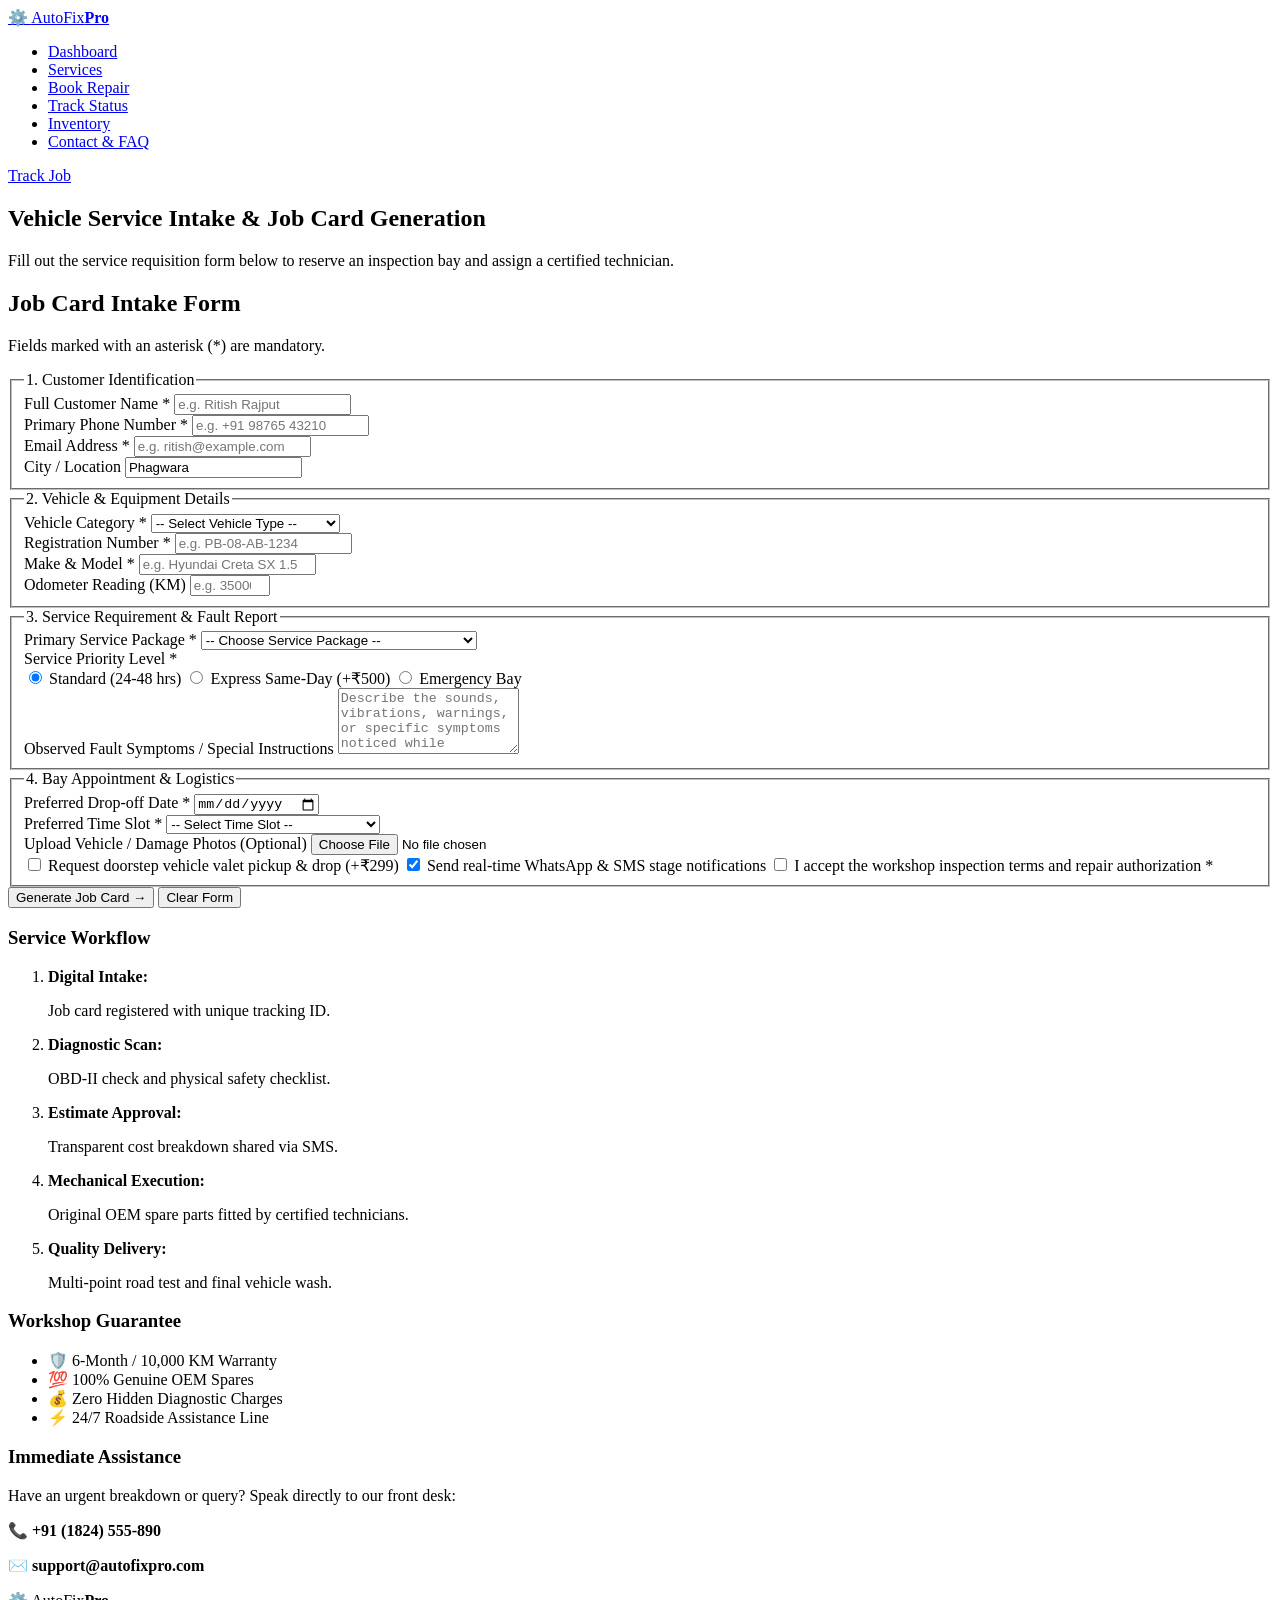
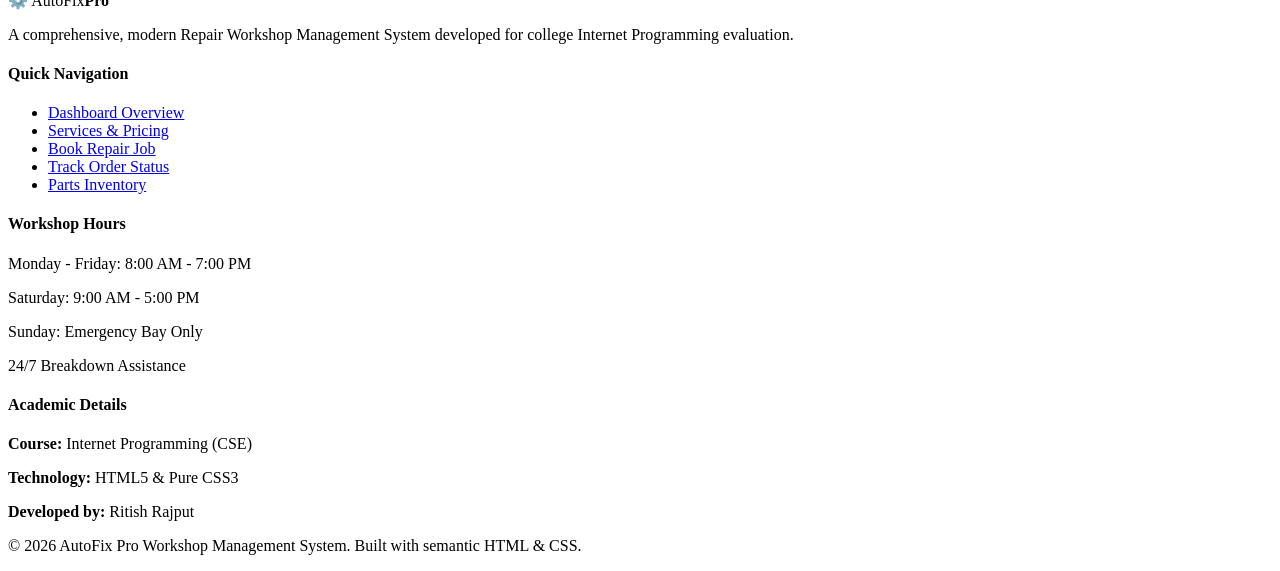
==== booking.html @ 88c41ea7 "feat: add repair service booking and intake form" ====
<!DOCTYPE html>
<html lang="en">
<head>
    <meta charset="UTF-8">
    <meta name="viewport" content="width=device-width, initial-scale=1.0">
    <title>Book a Repair | AutoFix Pro Workshop</title>
    <link rel="stylesheet" href="style.css">
</head>
<body>

    <!-- ==================== HEADER & NAVIGATION ==================== -->
    <header class="main-header">
        <div class="nav-container">
            <a href="index.html" class="brand-logo">
                <span class="logo-icon">⚙️</span>
                <span class="logo-text">AutoFix<strong>Pro</strong></span>
            </a>

            <nav class="nav-menu">
                <ul>
                    <li><a href="index.html" class="nav-link">Dashboard</a></li>
                    <li><a href="services.html" class="nav-link">Services</a></li>
                    <li><a href="booking.html" class="nav-link active">Book Repair</a></li>
                    <li><a href="tracking.html" class="nav-link">Track Status</a></li>
                    <li><a href="inventory.html" class="nav-link">Inventory</a></li>
                    <li><a href="contact.html" class="nav-link">Contact & FAQ</a></li>
                </ul>
            </nav>

            <div class="header-action">
                <a href="tracking.html" class="btn btn-secondary btn-sm">Track Job</a>
            </div>
        </div>
    </header>

    <!-- ==================== PAGE BANNER ==================== -->
    <section class="page-banner">
        <div class="container">
            <h1>Vehicle Service Intake & Job Card Generation</h1>
            <p>Fill out the service requisition form below to reserve an inspection bay and assign a certified technician.</p>
        </div>
    </section>

    <!-- ==================== MAIN FORM CONTENT ==================== -->
    <main class="main-content">
        <div class="container form-layout">

            <!-- LEFT: The Requisition Form -->
            <div class="form-card">
                <div class="form-header">
                    <h2>Job Card Intake Form</h2>
                    <p class="form-subtext">Fields marked with an asterisk (<span class="required-star">*</span>) are mandatory.</p>
                </div>

                <!-- FORM TAG with standard attributes -->
                <form action="tracking.html" method="GET" class="repair-form">

                    <!-- SECTION 1: Customer Details -->
                    <fieldset class="form-fieldset">
                        <legend class="form-legend">1. Customer Identification</legend>

                        <div class="form-row">
                            <div class="form-group">
                                <label for="cust-name">Full Customer Name <span class="required-star">*</span></label>
                                <input type="text" id="cust-name" name="customerName" placeholder="e.g. Ritish Rajput" required>
                            </div>

                            <div class="form-group">
                                <label for="cust-phone">Primary Phone Number <span class="required-star">*</span></label>
                                <input type="tel" id="cust-phone" name="customerPhone" placeholder="e.g. +91 98765 43210" pattern="[0-9+\s-]{10,15}" required>
                            </div>
                        </div>

                        <div class="form-row">
                            <div class="form-group">
                                <label for="cust-email">Email Address <span class="required-star">*</span></label>
                                <input type="email" id="cust-email" name="customerEmail" placeholder="e.g. ritish@example.com" required>
                            </div>

                            <div class="form-group">
                                <label for="cust-city">City / Location</label>
                                <input type="text" id="cust-city" name="customerCity" placeholder="e.g. Jalandhar, Punjab" value="Phagwara">
                            </div>
                        </div>
                    </fieldset>

                    <!-- SECTION 2: Vehicle / Equipment Information -->
                    <fieldset class="form-fieldset">
                        <legend class="form-legend">2. Vehicle & Equipment Details</legend>

                        <div class="form-row">
                            <div class="form-group">
                                <label for="vehicle-type">Vehicle Category <span class="required-star">*</span></label>
                                <select id="vehicle-type" name="vehicleType" required>
                                    <option value="" disabled selected>-- Select Vehicle Type --</option>
                                    <option value="hatchback">Hatchback / Sedan</option>
                                    <option value="suv">Compact SUV / Luxury SUV</option>
                                    <option value="two-wheeler">Motorcycle / Scooter</option>
                                    <option value="commercial">Commercial Van / Pickup</option>
                                    <option value="electric">Electric Vehicle (EV)</option>
                                </select>
                            </div>

                            <div class="form-group">
                                <label for="reg-number">Registration Number <span class="required-star">*</span></label>
                                <input type="text" id="reg-number" name="registrationNumber" placeholder="e.g. PB-08-AB-1234" required>
                            </div>
                        </div>

                        <div class="form-row">
                            <div class="form-group">
                                <label for="make-model">Make & Model <span class="required-star">*</span></label>
                                <input type="text" id="make-model" name="makeModel" placeholder="e.g. Hyundai Creta SX 1.5" required>
                            </div>

                            <div class="form-group">
                                <label for="odometer">Odometer Reading (KM)</label>
                                <input type="number" id="odometer" name="odometerReading" placeholder="e.g. 35000" min="0" max="999999">
                            </div>
                        </div>
                    </fieldset>

                    <!-- SECTION 3: Service Scope & Urgency -->
                    <fieldset class="form-fieldset">
                        <legend class="form-legend">3. Service Requirement & Fault Report</legend>

                        <div class="form-row">
                            <div class="form-group">
                                <label for="service-package">Primary Service Package <span class="required-star">*</span></label>
                                <select id="service-package" name="servicePackage" required>
                                    <option value="" disabled selected>-- Choose Service Package --</option>
                                    <option value="diagnostic">Computerized OBD-II Diagnostics (&#8377;1,499)</option>
                                    <option value="maintenance">Periodic Maintenance & Oil Flush (&#8377;2,999)</option>
                                    <option value="brake">Precision Brake Overhaul (&#8377;2,199)</option>
                                    <option value="ac">Air Conditioning & Gas Refill (&#8377;1,899)</option>
                                    <option value="clutch">Clutch & Driveline Overhaul (&#8377;4,500)</option>
                                    <option value="battery">Battery & Electrical Service (&#8377;899)</option>
                                    <option value="custom">General Inspection / Custom Repair</option>
                                </select>
                            </div>

                            <div class="form-group">
                                <label>Service Priority Level <span class="required-star">*</span></label>
                                <div class="radio-group">
                                    <label class="radio-label">
                                        <input type="radio" name="priority" value="standard" checked> Standard (24-48 hrs)
                                    </label>
                                    <label class="radio-label">
                                        <input type="radio" name="priority" value="express"> Express Same-Day (+&#8377;500)
                                    </label>
                                    <label class="radio-label">
                                        <input type="radio" name="priority" value="emergency"> Emergency Bay
                                    </label>
                                </div>
                            </div>
                        </div>

                        <div class="form-group full-width">
                            <label for="fault-desc">Observed Fault Symptoms / Special Instructions</label>
                            <textarea id="fault-desc" name="faultDescription" rows="4" placeholder="Describe the sounds, vibrations, warnings, or specific symptoms noticed while operating the vehicle..."></textarea>
                        </div>
                    </fieldset>

                    <!-- SECTION 4: Appointment Scheduling -->
                    <fieldset class="form-fieldset">
                        <legend class="form-legend">4. Bay Appointment & Logistics</legend>

                        <div class="form-row">
                            <div class="form-group">
                                <label for="drop-date">Preferred Drop-off Date <span class="required-star">*</span></label>
                                <input type="date" id="drop-date" name="dropDate" required>
                            </div>

                            <div class="form-group">
                                <label for="drop-time">Preferred Time Slot <span class="required-star">*</span></label>
                                <select id="drop-time" name="dropTime" required>
                                    <option value="" disabled selected>-- Select Time Slot --</option>
                                    <option value="morning-1">Morning: 08:30 AM - 10:30 AM</option>
                                    <option value="morning-2">Mid-day: 10:30 AM - 01:00 PM</option>
                                    <option value="afternoon">Afternoon: 02:00 PM - 04:30 PM</option>
                                    <option value="evening">Late Bay: 04:30 PM - 06:30 PM</option>
                                </select>
                            </div>
                        </div>

                        <div class="form-group">
                            <label for="damage-photos">Upload Vehicle / Damage Photos (Optional)</label>
                            <input type="file" id="damage-photos" name="damagePhotos" accept="image/*">
                        </div>

                        <!-- Checkboxes for Add-ons -->
                        <div class="checkbox-container">
                            <label class="checkbox-label">
                                <input type="checkbox" name="valetPickup" value="yes">
                                Request doorstep vehicle valet pickup & drop (+&#8377;299)
                            </label>
                            <label class="checkbox-label">
                                <input type="checkbox" name="smsAlerts" value="yes" checked>
                                Send real-time WhatsApp & SMS stage notifications
                            </label>
                            <label class="checkbox-label">
                                <input type="checkbox" name="agreeTerms" value="yes" required>
                                I accept the workshop inspection terms and repair authorization <span class="required-star">*</span>
                            </label>
                        </div>
                    </fieldset>

                    <!-- Form Action Buttons -->
                    <div class="form-actions">
                        <button type="submit" class="btn btn-primary">Generate Job Card &rarr;</button>
                        <button type="reset" class="btn btn-secondary">Clear Form</button>
                    </div>

                </form>
            </div>

            <!-- RIGHT: Information & Support Sidebar -->
            <aside class="form-sidebar">
                <div class="sidebar-card">
                    <h3>Service Workflow</h3>
                    <ol class="step-list">
                        <li>
                            <strong>Digital Intake:</strong>
                            <p>Job card registered with unique tracking ID.</p>
                        </li>
                        <li>
                            <strong>Diagnostic Scan:</strong>
                            <p>OBD-II check and physical safety checklist.</p>
                        </li>
                        <li>
                            <strong>Estimate Approval:</strong>
                            <p>Transparent cost breakdown shared via SMS.</p>
                        </li>
                        <li>
                            <strong>Mechanical Execution:</strong>
                            <p>Original OEM spare parts fitted by certified technicians.</p>
                        </li>
                        <li>
                            <strong>Quality Delivery:</strong>
                            <p>Multi-point road test and final vehicle wash.</p>
                        </li>
                    </ol>
                </div>

                <div class="sidebar-card highlight-card">
                    <h3>Workshop Guarantee</h3>
                    <ul class="guarantee-list">
                        <li>🛡️ 6-Month / 10,000 KM Warranty</li>
                        <li>💯 100% Genuine OEM Spares</li>
                        <li>💰 Zero Hidden Diagnostic Charges</li>
                        <li>⚡ 24/7 Roadside Assistance Line</li>
                    </ul>
                </div>

                <div class="sidebar-card">
                    <h3>Immediate Assistance</h3>
                    <p>Have an urgent breakdown or query? Speak directly to our front desk:</p>
                    <p class="sidebar-contact"><strong>📞 +91 (1824) 555-890</strong></p>
                    <p class="sidebar-contact"><strong>✉️ support@autofixpro.com</strong></p>
                </div>
            </aside>

        </div>
    </main>

    <!-- ==================== FOOTER ==================== -->
    <footer class="main-footer">
        <div class="container footer-grid">
            <div class="footer-col">
                <div class="brand-logo footer-logo">
                    <span class="logo-icon">⚙️</span>
                    <span class="logo-text">AutoFix<strong>Pro</strong></span>
                </div>
                <p class="footer-desc">
                    A comprehensive, modern Repair Workshop Management System developed for
                    college Internet Programming evaluation.
                </p>
            </div>

            <div class="footer-col">
                <h4>Quick Navigation</h4>
                <ul class="footer-links">
                    <li><a href="index.html">Dashboard Overview</a></li>
                    <li><a href="services.html">Services & Pricing</a></li>
                    <li><a href="booking.html">Book Repair Job</a></li>
                    <li><a href="tracking.html">Track Order Status</a></li>
                    <li><a href="inventory.html">Parts Inventory</a></li>
                </ul>
            </div>

            <div class="footer-col">
                <h4>Workshop Hours</h4>
                <p>Monday - Friday: 8:00 AM - 7:00 PM</p>
                <p>Saturday: 9:00 AM - 5:00 PM</p>
                <p>Sunday: Emergency Bay Only</p>
                <p class="emergency-badge">24/7 Breakdown Assistance</p>
            </div>

            <div class="footer-col">
                <h4>Academic Details</h4>
                <p><strong>Course:</strong> Internet Programming (CSE)</p>
                <p><strong>Technology:</strong> HTML5 & Pure CSS3</p>
                <p><strong>Developed by:</strong> Ritish Rajput</p>
            </div>
        </div>

        <div class="footer-bottom">
            <div class="container">
                <p>&copy; 2026 AutoFix Pro Workshop Management System. Built with semantic HTML & CSS.</p>
            </div>
        </div>
    </footer>

</body>
</html>
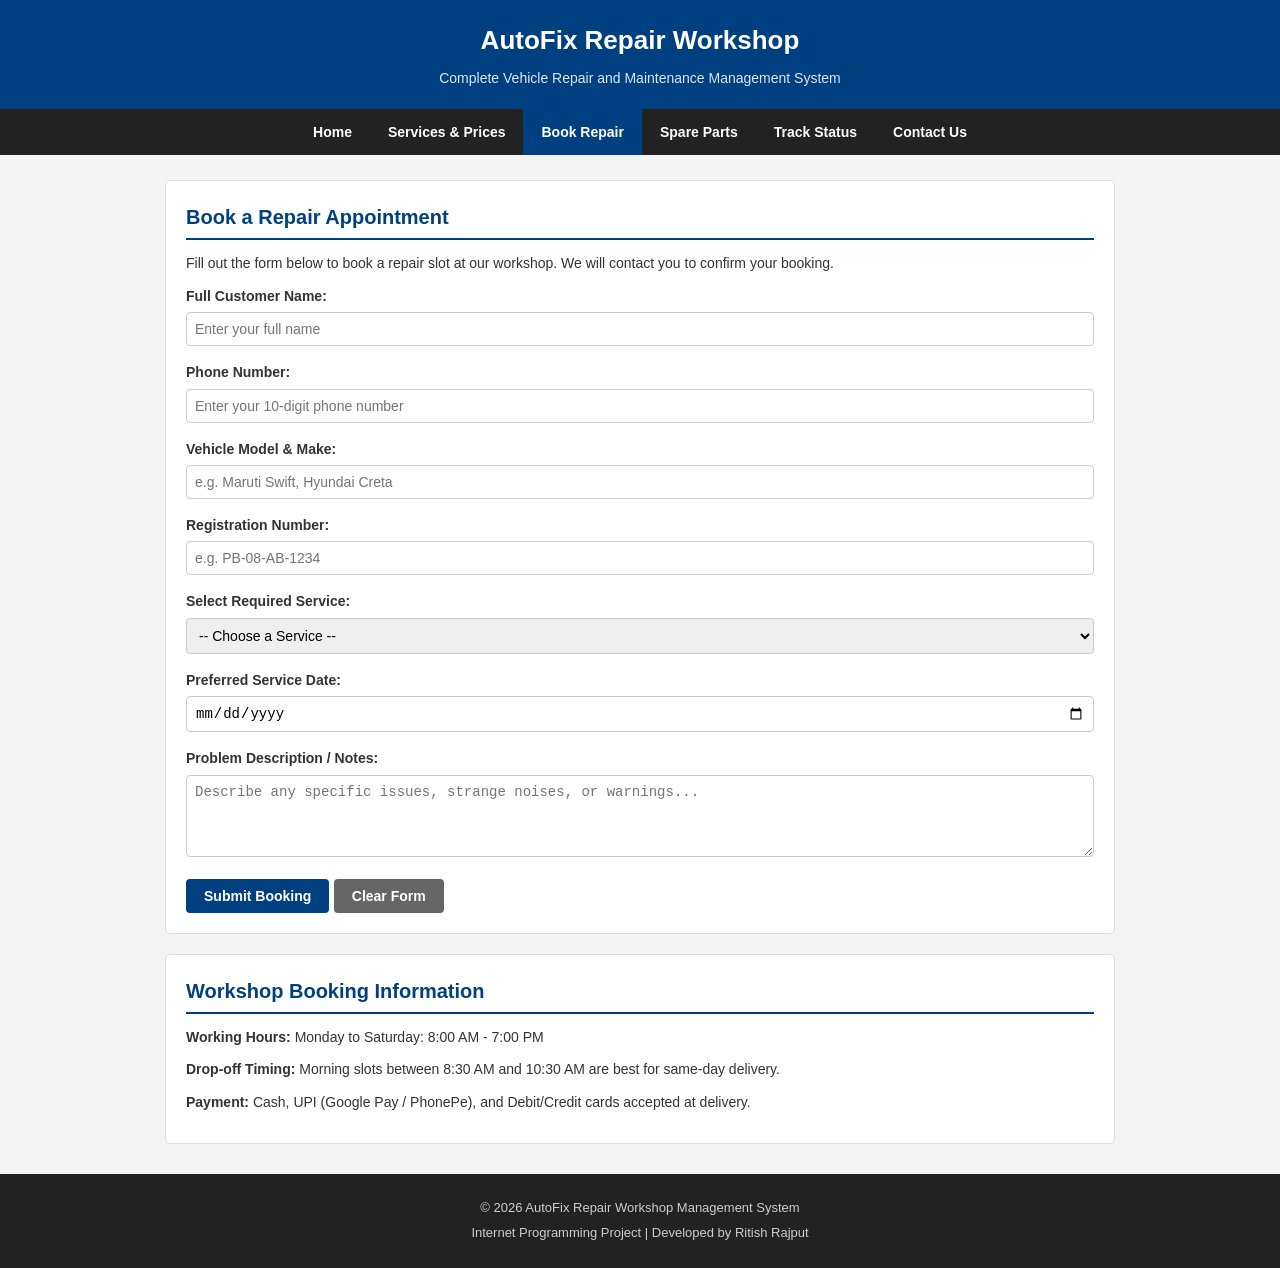
==== commit c4e1b319: "Repair Workshop Management System" ====
--- a/booking.html
+++ b/booking.html
@@ -3,312 +3,103 @@
 <head>
     <meta charset="UTF-8">
     <meta name="viewport" content="width=device-width, initial-scale=1.0">
-    <title>Book a Repair | AutoFix Pro Workshop</title>
+    <title>Book a Repair | AutoFix Workshop</title>
     <link rel="stylesheet" href="style.css">
 </head>
 <body>
 
-    <!-- ==================== HEADER & NAVIGATION ==================== -->
-    <header class="main-header">
-        <div class="nav-container">
-            <a href="index.html" class="brand-logo">
-                <span class="logo-icon">⚙️</span>
-                <span class="logo-text">AutoFix<strong>Pro</strong></span>
-            </a>
-
-            <nav class="nav-menu">
-                <ul>
-                    <li><a href="index.html" class="nav-link">Dashboard</a></li>
-                    <li><a href="services.html" class="nav-link">Services</a></li>
-                    <li><a href="booking.html" class="nav-link active">Book Repair</a></li>
-                    <li><a href="tracking.html" class="nav-link">Track Status</a></li>
-                    <li><a href="inventory.html" class="nav-link">Inventory</a></li>
-                    <li><a href="contact.html" class="nav-link">Contact & FAQ</a></li>
-                </ul>
-            </nav>
-
-            <div class="header-action">
-                <a href="tracking.html" class="btn btn-secondary btn-sm">Track Job</a>
-            </div>
-        </div>
+    <!-- Header -->
+    <header>
+        <h1>AutoFix Repair Workshop</h1>
+        <p>Complete Vehicle Repair and Maintenance Management System</p>
     </header>
 
-    <!-- ==================== PAGE BANNER ==================== -->
-    <section class="page-banner">
-        <div class="container">
-            <h1>Vehicle Service Intake & Job Card Generation</h1>
-            <p>Fill out the service requisition form below to reserve an inspection bay and assign a certified technician.</p>
-        </div>
-    </section>
+    <!-- Navigation Menu -->
+    <nav>
+        <ul>
+            <li><a href="index.html">Home</a></li>
+            <li><a href="services.html">Services & Prices</a></li>
+            <li><a href="booking.html" class="active">Book Repair</a></li>
+            <li><a href="inventory.html">Spare Parts</a></li>
+            <li><a href="tracking.html">Track Status</a></li>
+            <li><a href="contact.html">Contact Us</a></li>
+        </ul>
+    </nav>
 
-    <!-- ==================== MAIN FORM CONTENT ==================== -->
-    <main class="main-content">
-        <div class="container form-layout">
+    <!-- Main Content -->
+    <div class="container">
 
-            <!-- LEFT: The Requisition Form -->
-            <div class="form-card">
-                <div class="form-header">
-                    <h2>Job Card Intake Form</h2>
-                    <p class="form-subtext">Fields marked with an asterisk (<span class="required-star">*</span>) are mandatory.</p>
+        <!-- Booking Form Card -->
+        <div class="card">
+            <h2>Book a Repair Appointment</h2>
+            <p>Fill out the form below to book a repair slot at our workshop. We will contact you to confirm your booking.</p>
+
+            <form action="booking.html" method="GET">
+
+                <div class="form-group">
+                    <label for="name">Full Customer Name:</label>
+                    <input type="text" id="name" name="customerName" placeholder="Enter your full name" required>
                 </div>
 
-                <!-- FORM TAG with standard attributes -->
-                <form action="tracking.html" method="GET" class="repair-form">
-
-                    <!-- SECTION 1: Customer Details -->
-                    <fieldset class="form-fieldset">
-                        <legend class="form-legend">1. Customer Identification</legend>
-
-                        <div class="form-row">
-                            <div class="form-group">
-                                <label for="cust-name">Full Customer Name <span class="required-star">*</span></label>
-                                <input type="text" id="cust-name" name="customerName" placeholder="e.g. Ritish Rajput" required>
-                            </div>
-
-                            <div class="form-group">
-                                <label for="cust-phone">Primary Phone Number <span class="required-star">*</span></label>
-                                <input type="tel" id="cust-phone" name="customerPhone" placeholder="e.g. +91 98765 43210" pattern="[0-9+\s-]{10,15}" required>
-                            </div>
-                        </div>
-
-                        <div class="form-row">
-                            <div class="form-group">
-                                <label for="cust-email">Email Address <span class="required-star">*</span></label>
-                                <input type="email" id="cust-email" name="customerEmail" placeholder="e.g. ritish@example.com" required>
-                            </div>
-
-                            <div class="form-group">
-                                <label for="cust-city">City / Location</label>
-                                <input type="text" id="cust-city" name="customerCity" placeholder="e.g. Jalandhar, Punjab" value="Phagwara">
-                            </div>
-                        </div>
-                    </fieldset>
-
-                    <!-- SECTION 2: Vehicle / Equipment Information -->
-                    <fieldset class="form-fieldset">
-                        <legend class="form-legend">2. Vehicle & Equipment Details</legend>
-
-                        <div class="form-row">
-                            <div class="form-group">
-                                <label for="vehicle-type">Vehicle Category <span class="required-star">*</span></label>
-                                <select id="vehicle-type" name="vehicleType" required>
-                                    <option value="" disabled selected>-- Select Vehicle Type --</option>
-                                    <option value="hatchback">Hatchback / Sedan</option>
-                                    <option value="suv">Compact SUV / Luxury SUV</option>
-                                    <option value="two-wheeler">Motorcycle / Scooter</option>
-                                    <option value="commercial">Commercial Van / Pickup</option>
-                                    <option value="electric">Electric Vehicle (EV)</option>
-                                </select>
-                            </div>
-
-                            <div class="form-group">
-                                <label for="reg-number">Registration Number <span class="required-star">*</span></label>
-                                <input type="text" id="reg-number" name="registrationNumber" placeholder="e.g. PB-08-AB-1234" required>
-                            </div>
-                        </div>
-
-                        <div class="form-row">
-                            <div class="form-group">
-                                <label for="make-model">Make & Model <span class="required-star">*</span></label>
-                                <input type="text" id="make-model" name="makeModel" placeholder="e.g. Hyundai Creta SX 1.5" required>
-                            </div>
-
-                            <div class="form-group">
-                                <label for="odometer">Odometer Reading (KM)</label>
-                                <input type="number" id="odometer" name="odometerReading" placeholder="e.g. 35000" min="0" max="999999">
-                            </div>
-                        </div>
-                    </fieldset>
-
-                    <!-- SECTION 3: Service Scope & Urgency -->
-                    <fieldset class="form-fieldset">
-                        <legend class="form-legend">3. Service Requirement & Fault Report</legend>
-
-                        <div class="form-row">
-                            <div class="form-group">
-                                <label for="service-package">Primary Service Package <span class="required-star">*</span></label>
-                                <select id="service-package" name="servicePackage" required>
-                                    <option value="" disabled selected>-- Choose Service Package --</option>
-                                    <option value="diagnostic">Computerized OBD-II Diagnostics (&#8377;1,499)</option>
-                                    <option value="maintenance">Periodic Maintenance & Oil Flush (&#8377;2,999)</option>
-                                    <option value="brake">Precision Brake Overhaul (&#8377;2,199)</option>
-                                    <option value="ac">Air Conditioning & Gas Refill (&#8377;1,899)</option>
-                                    <option value="clutch">Clutch & Driveline Overhaul (&#8377;4,500)</option>
-                                    <option value="battery">Battery & Electrical Service (&#8377;899)</option>
-                                    <option value="custom">General Inspection / Custom Repair</option>
-                                </select>
-                            </div>
-
-                            <div class="form-group">
-                                <label>Service Priority Level <span class="required-star">*</span></label>
-                                <div class="radio-group">
-                                    <label class="radio-label">
-                                        <input type="radio" name="priority" value="standard" checked> Standard (24-48 hrs)
-                                    </label>
-                                    <label class="radio-label">
-                                        <input type="radio" name="priority" value="express"> Express Same-Day (+&#8377;500)
-                                    </label>
-                                    <label class="radio-label">
-                                        <input type="radio" name="priority" value="emergency"> Emergency Bay
-                                    </label>
-                                </div>
-                            </div>
-                        </div>
-
-                        <div class="form-group full-width">
-                            <label for="fault-desc">Observed Fault Symptoms / Special Instructions</label>
-                            <textarea id="fault-desc" name="faultDescription" rows="4" placeholder="Describe the sounds, vibrations, warnings, or specific symptoms noticed while operating the vehicle..."></textarea>
-                        </div>
-                    </fieldset>
-
-                    <!-- SECTION 4: Appointment Scheduling -->
-                    <fieldset class="form-fieldset">
-                        <legend class="form-legend">4. Bay Appointment & Logistics</legend>
-
-                        <div class="form-row">
-                            <div class="form-group">
-                                <label for="drop-date">Preferred Drop-off Date <span class="required-star">*</span></label>
-                                <input type="date" id="drop-date" name="dropDate" required>
-                            </div>
-
-                            <div class="form-group">
-                                <label for="drop-time">Preferred Time Slot <span class="required-star">*</span></label>
-                                <select id="drop-time" name="dropTime" required>
-                                    <option value="" disabled selected>-- Select Time Slot --</option>
-                                    <option value="morning-1">Morning: 08:30 AM - 10:30 AM</option>
-                                    <option value="morning-2">Mid-day: 10:30 AM - 01:00 PM</option>
-                                    <option value="afternoon">Afternoon: 02:00 PM - 04:30 PM</option>
-                                    <option value="evening">Late Bay: 04:30 PM - 06:30 PM</option>
-                                </select>
-                            </div>
-                        </div>
-
-                        <div class="form-group">
-                            <label for="damage-photos">Upload Vehicle / Damage Photos (Optional)</label>
-                            <input type="file" id="damage-photos" name="damagePhotos" accept="image/*">
-                        </div>
-
-                        <!-- Checkboxes for Add-ons -->
-                        <div class="checkbox-container">
-                            <label class="checkbox-label">
-                                <input type="checkbox" name="valetPickup" value="yes">
-                                Request doorstep vehicle valet pickup & drop (+&#8377;299)
-                            </label>
-                            <label class="checkbox-label">
-                                <input type="checkbox" name="smsAlerts" value="yes" checked>
-                                Send real-time WhatsApp & SMS stage notifications
-                            </label>
-                            <label class="checkbox-label">
-                                <input type="checkbox" name="agreeTerms" value="yes" required>
-                                I accept the workshop inspection terms and repair authorization <span class="required-star">*</span>
-                            </label>
-                        </div>
-                    </fieldset>
-
-                    <!-- Form Action Buttons -->
-                    <div class="form-actions">
-                        <button type="submit" class="btn btn-primary">Generate Job Card &rarr;</button>
-                        <button type="reset" class="btn btn-secondary">Clear Form</button>
-                    </div>
-
-                </form>
-            </div>
-
-            <!-- RIGHT: Information & Support Sidebar -->
-            <aside class="form-sidebar">
-                <div class="sidebar-card">
-                    <h3>Service Workflow</h3>
-                    <ol class="step-list">
-                        <li>
-                            <strong>Digital Intake:</strong>
-                            <p>Job card registered with unique tracking ID.</p>
-                        </li>
-                        <li>
-                            <strong>Diagnostic Scan:</strong>
-                            <p>OBD-II check and physical safety checklist.</p>
-                        </li>
-                        <li>
-                            <strong>Estimate Approval:</strong>
-                            <p>Transparent cost breakdown shared via SMS.</p>
-                        </li>
-                        <li>
-                            <strong>Mechanical Execution:</strong>
-                            <p>Original OEM spare parts fitted by certified technicians.</p>
-                        </li>
-                        <li>
-                            <strong>Quality Delivery:</strong>
-                            <p>Multi-point road test and final vehicle wash.</p>
-                        </li>
-                    </ol>
+                <div class="form-group">
+                    <label for="phone">Phone Number:</label>
+                    <input type="tel" id="phone" name="customerPhone" placeholder="Enter your 10-digit phone number" required>
                 </div>
 
-                <div class="sidebar-card highlight-card">
-                    <h3>Workshop Guarantee</h3>
-                    <ul class="guarantee-list">
-                        <li>🛡️ 6-Month / 10,000 KM Warranty</li>
-                        <li>💯 100% Genuine OEM Spares</li>
-                        <li>💰 Zero Hidden Diagnostic Charges</li>
-                        <li>⚡ 24/7 Roadside Assistance Line</li>
-                    </ul>
+                <div class="form-group">
+                    <label for="vehicle">Vehicle Model & Make:</label>
+                    <input type="text" id="vehicle" name="vehicleModel" placeholder="e.g. Maruti Swift, Hyundai Creta" required>
                 </div>
 
-                <div class="sidebar-card">
-                    <h3>Immediate Assistance</h3>
-                    <p>Have an urgent breakdown or query? Speak directly to our front desk:</p>
-                    <p class="sidebar-contact"><strong>📞 +91 (1824) 555-890</strong></p>
-                    <p class="sidebar-contact"><strong>✉️ support@autofixpro.com</strong></p>
+                <div class="form-group">
+                    <label for="reg">Registration Number:</label>
+                    <input type="text" id="reg" name="regNumber" placeholder="e.g. PB-08-AB-1234" required>
                 </div>
-            </aside>
 
-        </div>
-    </main>
+                <div class="form-group">
+                    <label for="service">Select Required Service:</label>
+                    <select id="service" name="serviceType" required>
+                        <option value="">-- Choose a Service --</option>
+                        <option value="oil">Periodic Oil Service</option>
+                        <option value="brake">Brake Pad Replacement</option>
+                        <option value="ac">AC Service & Gas Refill</option>
+                        <option value="battery">Battery Check & Replace</option>
+                        <option value="alignment">Wheel Alignment & Balancing</option>
+                        <option value="inspection">Full Vehicle Inspection</option>
+                        <option value="other">Other Mechanical Repair</option>
+                    </select>
+                </div>
 
-    <!-- ==================== FOOTER ==================== -->
-    <footer class="main-footer">
-        <div class="container footer-grid">
-            <div class="footer-col">
-                <div class="brand-logo footer-logo">
-                    <span class="logo-icon">⚙️</span>
-                    <span class="logo-text">AutoFix<strong>Pro</strong></span>
+                <div class="form-group">
+                    <label for="date">Preferred Service Date:</label>
+                    <input type="date" id="date" name="serviceDate" required>
                 </div>
-                <p class="footer-desc">
-                    A comprehensive, modern Repair Workshop Management System developed for
-                    college Internet Programming evaluation.
-                </p>
-            </div>
 
-            <div class="footer-col">
-                <h4>Quick Navigation</h4>
-                <ul class="footer-links">
-                    <li><a href="index.html">Dashboard Overview</a></li>
-                    <li><a href="services.html">Services & Pricing</a></li>
-                    <li><a href="booking.html">Book Repair Job</a></li>
-                    <li><a href="tracking.html">Track Order Status</a></li>
-                    <li><a href="inventory.html">Parts Inventory</a></li>
-                </ul>
-            </div>
+                <div class="form-group">
+                    <label for="notes">Problem Description / Notes:</label>
+                    <textarea id="notes" name="problemNotes" rows="4" placeholder="Describe any specific issues, strange noises, or warnings..."></textarea>
+                </div>
 
-            <div class="footer-col">
-                <h4>Workshop Hours</h4>
-                <p>Monday - Friday: 8:00 AM - 7:00 PM</p>
-                <p>Saturday: 9:00 AM - 5:00 PM</p>
-                <p>Sunday: Emergency Bay Only</p>
-                <p class="emergency-badge">24/7 Breakdown Assistance</p>
-            </div>
+                <button type="submit" class="btn">Submit Booking</button>
+                <button type="reset" class="btn btn-secondary">Clear Form</button>
 
-            <div class="footer-col">
-                <h4>Academic Details</h4>
-                <p><strong>Course:</strong> Internet Programming (CSE)</p>
-                <p><strong>Technology:</strong> HTML5 & Pure CSS3</p>
-                <p><strong>Developed by:</strong> Ritish Rajput</p>
-            </div>
+            </form>
         </div>
 
-        <div class="footer-bottom">
-            <div class="container">
-                <p>&copy; 2026 AutoFix Pro Workshop Management System. Built with semantic HTML & CSS.</p>
-            </div>
+        <!-- Appointment Info Card -->
+        <div class="card">
+            <h2>Workshop Booking Information</h2>
+            <p><strong>Working Hours:</strong> Monday to Saturday: 8:00 AM - 7:00 PM</p>
+            <p><strong>Drop-off Timing:</strong> Morning slots between 8:30 AM and 10:30 AM are best for same-day delivery.</p>
+            <p><strong>Payment:</strong> Cash, UPI (Google Pay / PhonePe), and Debit/Credit cards accepted at delivery.</p>
         </div>
+
+    </div>
+
+    <!-- Footer -->
+    <footer>
+        <p>&copy; 2026 AutoFix Repair Workshop Management System</p>
+        <p>Internet Programming Project | Developed by Ritish Rajput</p>
     </footer>
 
 </body>
--- a/style.css
+++ b/style.css
@@ -0,0 +1,245 @@
+/* =========================================
+   Workshop Management System - style.css
+   Basic HTML & CSS College Project
+   ========================================= */
+
+/* Reset margin and padding */
+* {
+    margin: 0;
+    padding: 0;
+    box-sizing: border-box;
+}
+
+body {
+    font-family: Arial, sans-serif;
+    background-color: #f4f4f4;
+    color: #333333;
+    line-height: 1.6;
+}
+
+/* Header */
+header {
+    background-color: #004080;
+    color: white;
+    text-align: center;
+    padding: 20px 0;
+}
+
+header h1 {
+    font-size: 26px;
+    margin-bottom: 5px;
+}
+
+header p {
+    font-size: 14px;
+    color: #d9e6f2;
+}
+
+/* Navigation Bar */
+nav {
+    background-color: #222222;
+}
+
+nav ul {
+    list-style-type: none;
+    display: flex;
+    justify-content: center;
+    flex-wrap: wrap;
+}
+
+nav ul li a {
+    display: block;
+    color: white;
+    text-decoration: none;
+    padding: 12px 18px;
+    font-size: 14px;
+    font-weight: bold;
+}
+
+nav ul li a:hover,
+nav ul li a.active {
+    background-color: #004080;
+}
+
+/* Main Container */
+.container {
+    width: 90%;
+    max-width: 950px;
+    margin: 25px auto;
+}
+
+/* Content Cards */
+.card {
+    background-color: white;
+    border: 1px solid #dddddd;
+    border-radius: 5px;
+    padding: 20px;
+    margin-bottom: 20px;
+}
+
+.card h2 {
+    color: #004080;
+    margin-bottom: 12px;
+    border-bottom: 2px solid #004080;
+    padding-bottom: 5px;
+    font-size: 20px;
+}
+
+.card h3 {
+    color: #333333;
+    margin-top: 10px;
+    margin-bottom: 8px;
+    font-size: 16px;
+}
+
+.card p {
+    margin-bottom: 10px;
+    font-size: 14px;
+}
+
+/* Grid for feature boxes */
+.grid-container {
+    display: flex;
+    gap: 15px;
+    flex-wrap: wrap;
+}
+
+.grid-item {
+    background-color: #f9f9f9;
+    border: 1px solid #e0e0e0;
+    border-radius: 4px;
+    padding: 15px;
+    flex: 1;
+    min-width: 220px;
+}
+
+.grid-item h3 {
+    color: #004080;
+    margin-bottom: 6px;
+}
+
+/* Tables */
+table {
+    width: 100%;
+    border-collapse: collapse;
+    margin-top: 15px;
+    font-size: 14px;
+}
+
+table, th, td {
+    border: 1px solid #dddddd;
+}
+
+th {
+    background-color: #004080;
+    color: white;
+    padding: 10px;
+    text-align: left;
+}
+
+td {
+    padding: 9px 10px;
+    background-color: white;
+}
+
+tr:nth-child(even) td {
+    background-color: #f9f9f9;
+}
+
+/* Status Badges */
+.badge {
+    padding: 3px 8px;
+    border-radius: 3px;
+    font-size: 12px;
+    font-weight: bold;
+    color: white;
+}
+
+.badge-green { background-color: #28a745; }
+.badge-orange { background-color: #fd7e14; }
+.badge-red { background-color: #dc3545; }
+.badge-blue { background-color: #007bff; }
+
+/* Forms */
+form {
+    margin-top: 10px;
+}
+
+.form-group {
+    margin-bottom: 15px;
+}
+
+.form-group label {
+    display: block;
+    margin-bottom: 5px;
+    font-weight: bold;
+    font-size: 14px;
+}
+
+.form-group input,
+.form-group select,
+.form-group textarea {
+    width: 100%;
+    padding: 8px;
+    font-size: 14px;
+    border: 1px solid #cccccc;
+    border-radius: 4px;
+}
+
+.form-group input:focus,
+.form-group select:focus,
+.form-group textarea:focus {
+    border-color: #004080;
+    outline: none;
+}
+
+/* Buttons */
+.btn {
+    background-color: #004080;
+    color: white;
+    padding: 9px 18px;
+    border: none;
+    border-radius: 4px;
+    font-size: 14px;
+    font-weight: bold;
+    cursor: pointer;
+    text-decoration: none;
+    display: inline-block;
+}
+
+.btn:hover {
+    background-color: #002b55;
+}
+
+.btn-secondary {
+    background-color: #666666;
+}
+
+.btn-secondary:hover {
+    background-color: #444444;
+}
+
+/* Footer */
+footer {
+    background-color: #222222;
+    color: #cccccc;
+    text-align: center;
+    padding: 20px 0;
+    margin-top: 30px;
+    font-size: 13px;
+}
+
+footer p {
+    margin: 4px 0;
+}
+
+/* Mobile Screen */
+@media (max-width: 600px) {
+    nav ul {
+        flex-direction: column;
+        text-align: center;
+    }
+    .grid-container {
+        flex-direction: column;
+    }
+}
